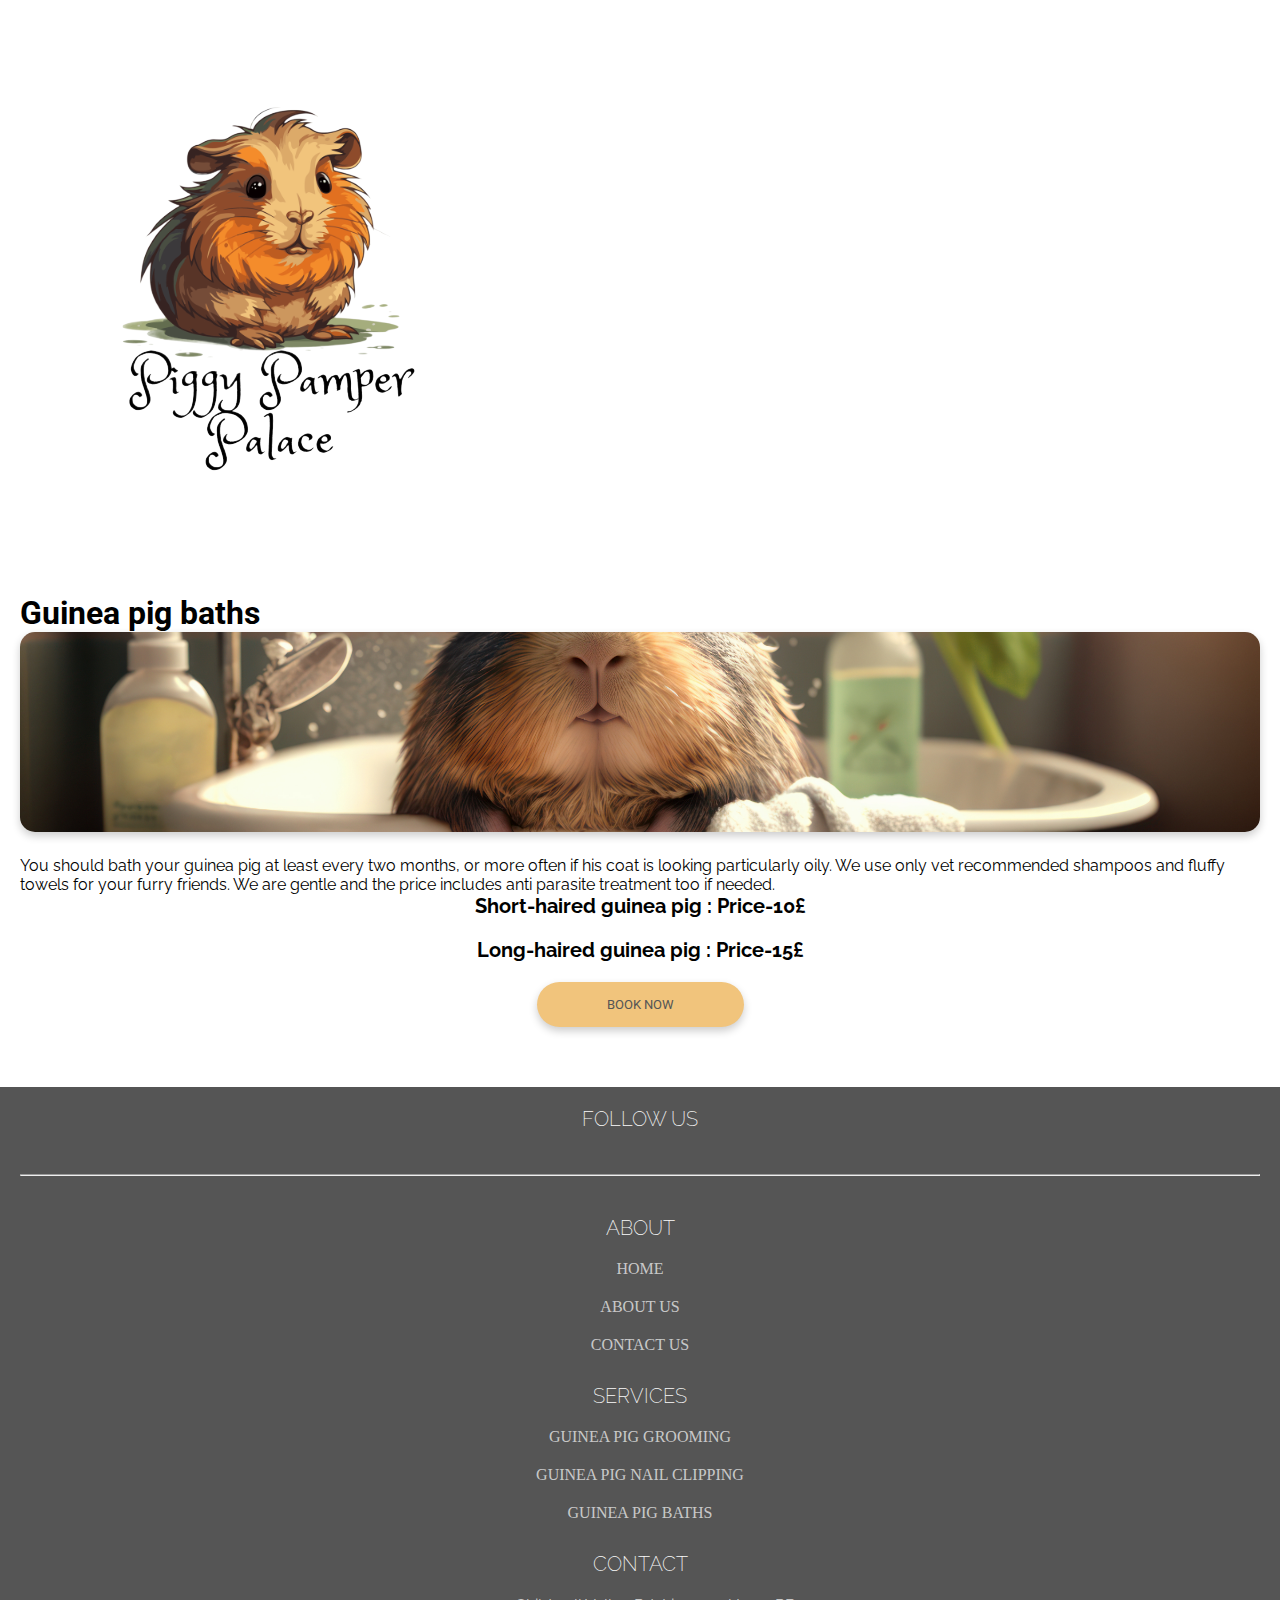
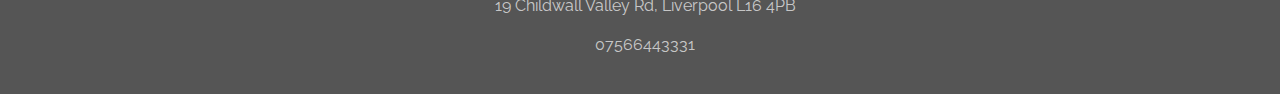
==== baths.html @ 571a10eb "Add: The new html pages" ====
<!DOCTYPE html>
<html lang="en">
  <head>
    <meta charset="UTF-8" />
    <meta name="viewport" content="width=device-width, initial-scale=1.0" />
    <meta http-equiv="X-UA-Compatible" content="ie=edge" />
    <title>Guinea pig grooming</title>
    <!-- Font Awesome Link -->
    <link
      rel="stylesheet"
      href="https://cdnjs.cloudflare.com/ajax/libs/font-awesome/6.4.2/css/all.min.css"
      integrity="sha512-z3gLpd7yknf1YoNbCzqRKc4qyor8gaKU1qmn+CShxbuBusANI9QpRohGBreCFkKxLhei6S9CQXFEbbKuqLg0DA=="
      crossorigin="anonymous"
      referrerpolicy="no-referrer"
    />
    <!-- Logo Link -->
    <link rel="icon" type="image/png" href="assets/Images/logo.png" />
    <!-- CSS Link -->
    <link rel="stylesheet" href="assets/CSS/style.css" />
  </head>
  <body>
    <!-- Header section -->
    <header class="container">
      <div class="header-img">
        <a href="index.html" class="nav-link back-link"
          ><i class="fa-solid fa-arrow-left"></i
        ></a>
        <img src="assets/Images/logo.png" alt="gpig logo" />
      </div>
    </header>

    <section class="container gpig-baths">
      <h1 class="bath-title">Guinea pig baths</h1>
      <img src="assets/Images/gpig-bath2.jpeg" alt="gpig-bath" />
      <p class="bath-subtitle">
        You should bath your guinea pig at least every two months, or more often
        if his coat is looking particularly oily. We use only vet recommended
        shampoos and fluffy towels for your furry friends. We are gentle and the
        price includes anti parasite treatment too if needed.
      </p>
      <h4 class="card-title">Short-haired guinea pig : Price-10£</h4>
      <h4 class="card-title">Long-haired guinea pig : Price-15£</h4>
      <a href="form.html" class="service-link"
        ><button class="btn">Book now</button></a
      >
    </section>
    <!-- Footer section -->
    <footer class="container">
      <div class="social-media">
        <h4 class="footer-text">Follow Us</h4>
        <i class="fa-brands fa-instagram"></i>
        <i class="fa-brands fa-facebook"></i>
      </div>
      <hr class="hr-footer" />
      <div class="footer-links">
        <h4 class="footer-text">About</h4>

        <ul class="about-us">
          <li><a href="index.html">Home</a></li>
          <li><a href="#about-us">About Us</a></li>
          <li><a href="mailto:support@piggypamperpalace.com">Contact Us</a></li>
        </ul>
        <h4 class="footer-text">Services</h4>
        <ul class="services">
          <li><a href="grooming.html">Guinea pig grooming</a></li>
          <li><a href="nail-clipping.html">Guinea pig nail clipping</a></li>
          <li><a href="baths.html">Guinea pig baths</a></li>
        </ul>

        <h4 class="footer-text">Contact</h4>
        <div class="contact-wrapper">
          <i class="fa-solid fa-location-dot"></i>
          <p>19 Childwall Valley Rd, Liverpool L16 4PB</p>
        </div>
        <div class="contact-wrapper">
          <i class="fa-solid fa-phone"></i>
          <p>07566443331</p>
        </div>
      </div>
    </footer>
  </body>
</html>
---- assets/CSS/style.css ----
@import url("https://fonts.googleapis.com/css2?family=Raleway&family=Roboto&display=swap");

* {
  margin: 0;
  padding: 0;
  box-sizing: border-box;
}

/* ....Header section.... */

h1 {
  font-family: "Roboto", sans-serif;
}

h3,
h4,
p {
  font-family: "Raleway", sans-serif;
}

.container {
  padding: 20px;
  width: 100%;
}
header {
  margin-bottom: 30px;
}
.header-wrapper {
  display: flex;
  flex-direction: column;
  align-items: center;
  justify-content: center;
}

.header-wrapper img {
  max-width: 120px;
  margin-bottom: 20px;
}

.nav-menu {
  list-style: none;
}

.nav-menu li a:hover {
  color: #f1c47c;
}

.nav-link {
  text-decoration: none;
  color: #555555;
}

.nav-link:visited {
  color: #555555;
}

ul {
  display: flex;
  gap: 20px;
  text-transform: uppercase;
}

ul li a:visited,
ul li a {
  color: #fafafab6;
}

/* ....About us section .... */

#about-us {
  background-color: #fafafa;
  margin-bottom: 40px;
}
#about-us h1 {
  margin-bottom: 20px;
  font-size: 35px;
  text-align: center;
  font-weight: 400;
  text-transform: uppercase;
  padding-top: 20px;
}

#about-us h3 {
  text-align: center;
  margin-bottom: 40px;
  font-size: 25px;
  font-weight: 200;
}

hr {
  width: 50%;
  margin: 0 auto;
  margin-bottom: 40px;
}

#about-us p {
  text-align: center;
}

/* ....Call us section.... */

#call-us h3 {
  text-align: center;
  font-size: 25px;
  font-weight: 200;
  text-transform: uppercase;
  margin-bottom: 10px;
}

#call-us p {
  text-align: center;
  font-size: 25px;
  letter-spacing: 2px;
  margin-bottom: 30px;
}

#call-us img {
  width: 100%;
  height: 250px;
  border-radius: 15px 15px 0 0;
}

/* ....Our services section .... */

#our-services {
  width: 100%;
  background-color: #fafafa;
}
#our-services h3 {
  text-align: center;
  margin-bottom: 10px;
  font-size: 25px;
  font-weight: 200;
  text-transform: uppercase;
}

#our-services h1 {
  margin-bottom: 40px;
  font-size: 35px;
  text-align: center;
  font-weight: 400;
  text-transform: uppercase;
  padding-top: 20px;
}

.card-wrapper {
  justify-content: center;
  display: flex;
  flex-direction: column;
  margin-bottom: 30px;
  gap: 30px;
}

.card img,
.gpig-baths img,
.gpig-full-package img {
  width: 100%;
  height: 200px;
  border-radius: 15px;
  margin-bottom: 20px;
  object-fit: cover;
  box-shadow: 0 4px 8px 0 rgba(0, 0, 0, 0.2);
}

.card-title {
  text-align: center;
  margin-bottom: 20px;
  font-size: 20px;
}
.card-text {
  margin-bottom: 20px;
  text-align: center;
  font-family: "Raleway", sans-serif;
}
.service-link {
  text-decoration: none;
  display: flex;
  justify-content: center;
}

.btn {
  border-radius: 35px;
  padding: 15px 70px 15px 70px;
  border: 0;
  color: #555555;
  display: flex;
  margin: 0 auto;
  align-items: center;
  cursor: pointer;
  box-shadow: 0 4px 8px 0 rgba(0, 0, 0, 0.2);
  margin-bottom: 40px;
  font-family: "Roboto", sans-serif;
  background-color: #f1c47c;
  transition: background-color 1s;
  text-transform: uppercase;
}

.btn:hover {
  background-color: #ecd0a2;
}

/* ....Footer section.... */

footer {
  background-color: #555555;
}

footer ul {
  padding: 0;
}

footer p {
  margin: 0;
}
.social-media {
  text-align: center;
}

.footer-text {
  margin-bottom: 20px;
  font-size: 20px;
  font-weight: 200;
  text-transform: uppercase;
  color: #fafafa;
}

.social-media i {
  padding: 5px;
  font-size: 20px;
  margin-bottom: 20px;
}

.hr-footer {
  width: 100%;
}

.footer-links {
  text-align: center;
}
.about-us,
.services {
  display: flex;
  flex-direction: column;
  margin-bottom: 30px;
}

.about-us li a,
.services li a {
  text-decoration: none;
  color: #fafafab6;
}

.about-us li,
.services li {
  list-style: none;
}

.icon-link {
  text-decoration: none;
  color: black;
}
.contact-wrapper {
  display: flex;
  align-items: center;
  justify-content: center;
  gap: 10px;
  margin-bottom: 20px;
}

.contact-wrapper p {
  color: #fafafab6;
}
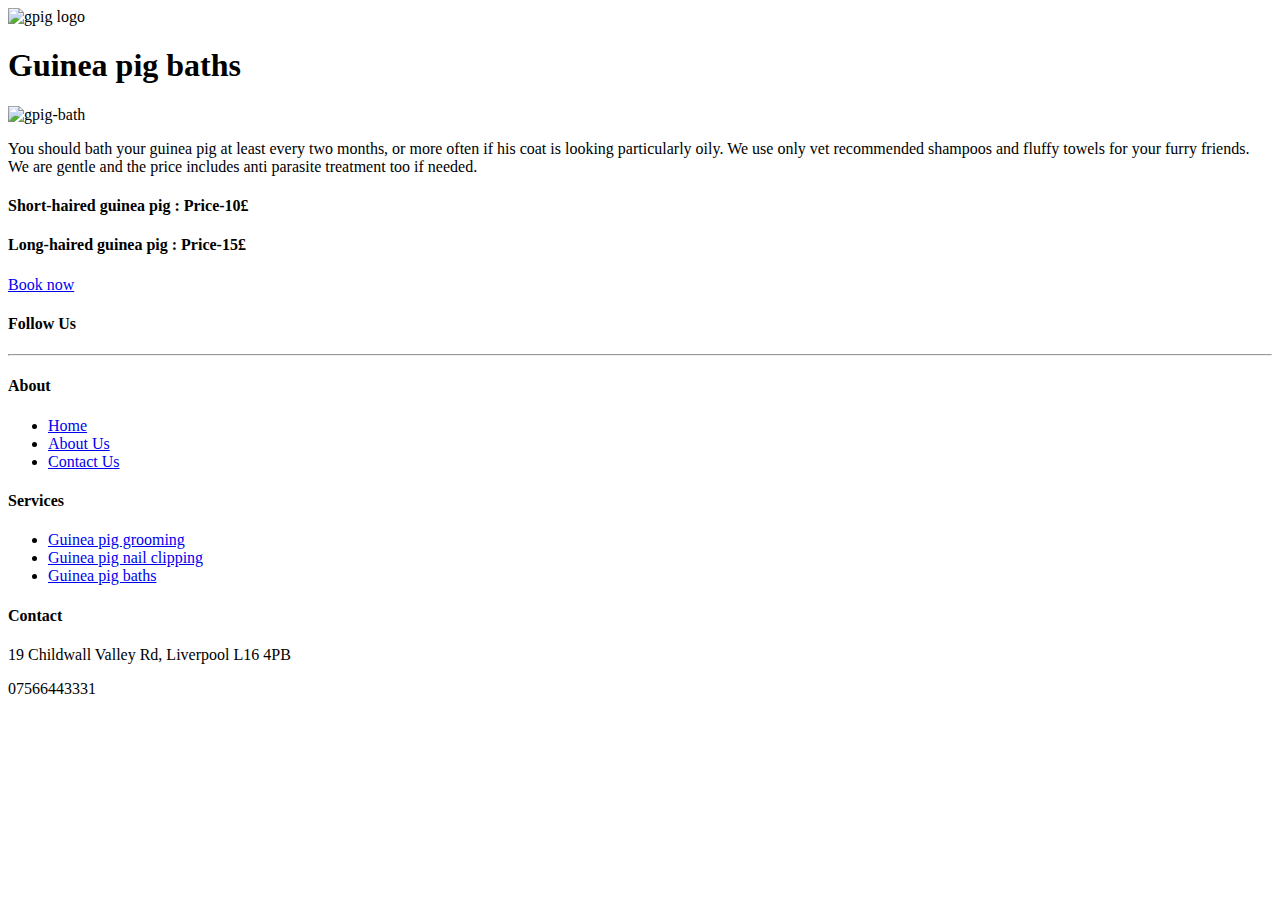
==== commit 1b186e45: "fix: Removed buttons and left a tags on all pages" ====
--- a/baths.html
+++ b/baths.html
@@ -1,82 +1,77 @@
 <!DOCTYPE html>
 <html lang="en">
-  <head>
-    <meta charset="UTF-8" />
-    <meta name="viewport" content="width=device-width, initial-scale=1.0" />
-    <meta http-equiv="X-UA-Compatible" content="ie=edge" />
-    <title>Guinea pig grooming</title>
-    <!-- Font Awesome Link -->
-    <link
-      rel="stylesheet"
-      href="https://cdnjs.cloudflare.com/ajax/libs/font-awesome/6.4.2/css/all.min.css"
-      integrity="sha512-z3gLpd7yknf1YoNbCzqRKc4qyor8gaKU1qmn+CShxbuBusANI9QpRohGBreCFkKxLhei6S9CQXFEbbKuqLg0DA=="
-      crossorigin="anonymous"
-      referrerpolicy="no-referrer"
-    />
-    <!-- Logo Link -->
-    <link rel="icon" type="image/png" href="assets/Images/logo.png" />
-    <!-- CSS Link -->
-    <link rel="stylesheet" href="assets/CSS/style.css" />
-  </head>
-  <body>
-    <!-- Header section -->
-    <header class="container">
-      <div class="header-img">
-        <a href="index.html" class="nav-link back-link"
-          ><i class="fa-solid fa-arrow-left"></i
-        ></a>
-        <img src="assets/Images/logo.png" alt="gpig logo" />
+
+<head>
+  <meta charset="UTF-8">
+  <meta name="viewport" content="width=device-width, initial-scale=1.0">
+  <meta http-equiv="X-UA-Compatible" content="ie=edge">
+  <title>Guinea pig grooming</title>
+  <!-- Font Awesome Link -->
+  <link rel="stylesheet" href="https://cdnjs.cloudflare.com/ajax/libs/font-awesome/6.4.2/css/all.min.css"
+    integrity="sha512-z3gLpd7yknf1YoNbCzqRKc4qyor8gaKU1qmn+CShxbuBusANI9QpRohGBreCFkKxLhei6S9CQXFEbbKuqLg0DA=="
+    crossorigin="anonymous" referrerpolicy="no-referrer">
+  <!-- Logo Link -->
+  <link rel="icon" type="image/png" href="assets/images/logo.png">
+  <!-- CSS Link -->
+  <link rel="stylesheet" href="assets/css/style.css">
+</head>
+
+<body>
+  <!-- Header section -->
+  <header class="container">
+    <div class="header-img">
+      <a href="index.html" class="nav-link back-link"><i class="fa-solid fa-arrow-left"></i></a>
+      <img src="assets/images/logo.png" alt="gpig logo">
+    </div>
+  </header>
+
+  <section class="container gpig-baths">
+    <h1 class="bath-title">Guinea pig baths</h1>
+    <img src="assets/images/gpig-bath2.jpeg" alt="gpig-bath">
+    <p class="bath-subtitle">
+      You should bath your guinea pig at least every two months, or more often
+      if his coat is looking particularly oily. We use only vet recommended
+      shampoos and fluffy towels for your furry friends. We are gentle and the
+      price includes anti parasite treatment too if needed.
+    </p>
+    <h4 class="card-title">Short-haired guinea pig : Price-10£</h4>
+    <h4 class="card-title">Long-haired guinea pig : Price-15£</h4>
+    <a href="form.html" class="service-link btn">Book now</a>
+  </section>
+  <!-- Footer section -->
+  <footer class="container">
+    <div class="social-media">
+      <h4 class="footer-text">Follow Us</h4>
+      <i class="fa-brands fa-instagram"></i>
+      <i class="fa-brands fa-facebook"></i>
+    </div>
+    <hr class="hr-footer">
+    <div class="footer-links">
+      <h4 class="footer-text">About</h4>
+
+      <ul class="about-us">
+        <li><a href="index.html">Home</a></li>
+        <li><a href="#about-us">About Us</a></li>
+        <li><a href="mailto:support@piggypamperpalace.com">Contact Us</a></li>
+      </ul>
+      <h4 class="footer-text">Services</h4>
+      <ul class="services">
+        <li><a href="grooming.html">Guinea pig grooming</a></li>
+        <li><a href="nail-clipping.html">Guinea pig nail clipping</a></li>
+        <li><a href="baths.html">Guinea pig baths</a></li>
+      </ul>
+
+      <h4 class="footer-text">Contact</h4>
+      <div class="contact-wrapper">
+        <i class="fa-solid fa-location-dot"></i>
+        <p>19 Childwall Valley Rd, Liverpool L16 4PB</p>
       </div>
-    </header>
+      <div class="contact-wrapper">
+        <i class="fa-solid fa-phone"></i>
+        <p>07566443331</p>
+      </div>
+    </div>
+  </footer>
+</body>
 
-    <section class="container gpig-baths">
-      <h1 class="bath-title">Guinea pig baths</h1>
-      <img src="assets/Images/gpig-bath2.jpeg" alt="gpig-bath" />
-      <p class="bath-subtitle">
-        You should bath your guinea pig at least every two months, or more often
-        if his coat is looking particularly oily. We use only vet recommended
-        shampoos and fluffy towels for your furry friends. We are gentle and the
-        price includes anti parasite treatment too if needed.
-      </p>
-      <h4 class="card-title">Short-haired guinea pig : Price-10£</h4>
-      <h4 class="card-title">Long-haired guinea pig : Price-15£</h4>
-      <a href="form.html" class="service-link"
-        ><button class="btn">Book now</button></a
-      >
-    </section>
-    <!-- Footer section -->
-    <footer class="container">
-      <div class="social-media">
-        <h4 class="footer-text">Follow Us</h4>
-        <i class="fa-brands fa-instagram"></i>
-        <i class="fa-brands fa-facebook"></i>
-      </div>
-      <hr class="hr-footer" />
-      <div class="footer-links">
-        <h4 class="footer-text">About</h4>
-
-        <ul class="about-us">
-          <li><a href="index.html">Home</a></li>
-          <li><a href="#about-us">About Us</a></li>
-          <li><a href="mailto:support@piggypamperpalace.com">Contact Us</a></li>
-        </ul>
-        <h4 class="footer-text">Services</h4>
-        <ul class="services">
-          <li><a href="grooming.html">Guinea pig grooming</a></li>
-          <li><a href="nail-clipping.html">Guinea pig nail clipping</a></li>
-          <li><a href="baths.html">Guinea pig baths</a></li>
-        </ul>
-
-        <h4 class="footer-text">Contact</h4>
-        <div class="contact-wrapper">
-          <i class="fa-solid fa-location-dot"></i>
-          <p>19 Childwall Valley Rd, Liverpool L16 4PB</p>
-        </div>
-        <div class="contact-wrapper">
-          <i class="fa-solid fa-phone"></i>
-          <p>07566443331</p>
-        </div>
-      </div>
-    </footer>
-  </body>
-</html>
+</html>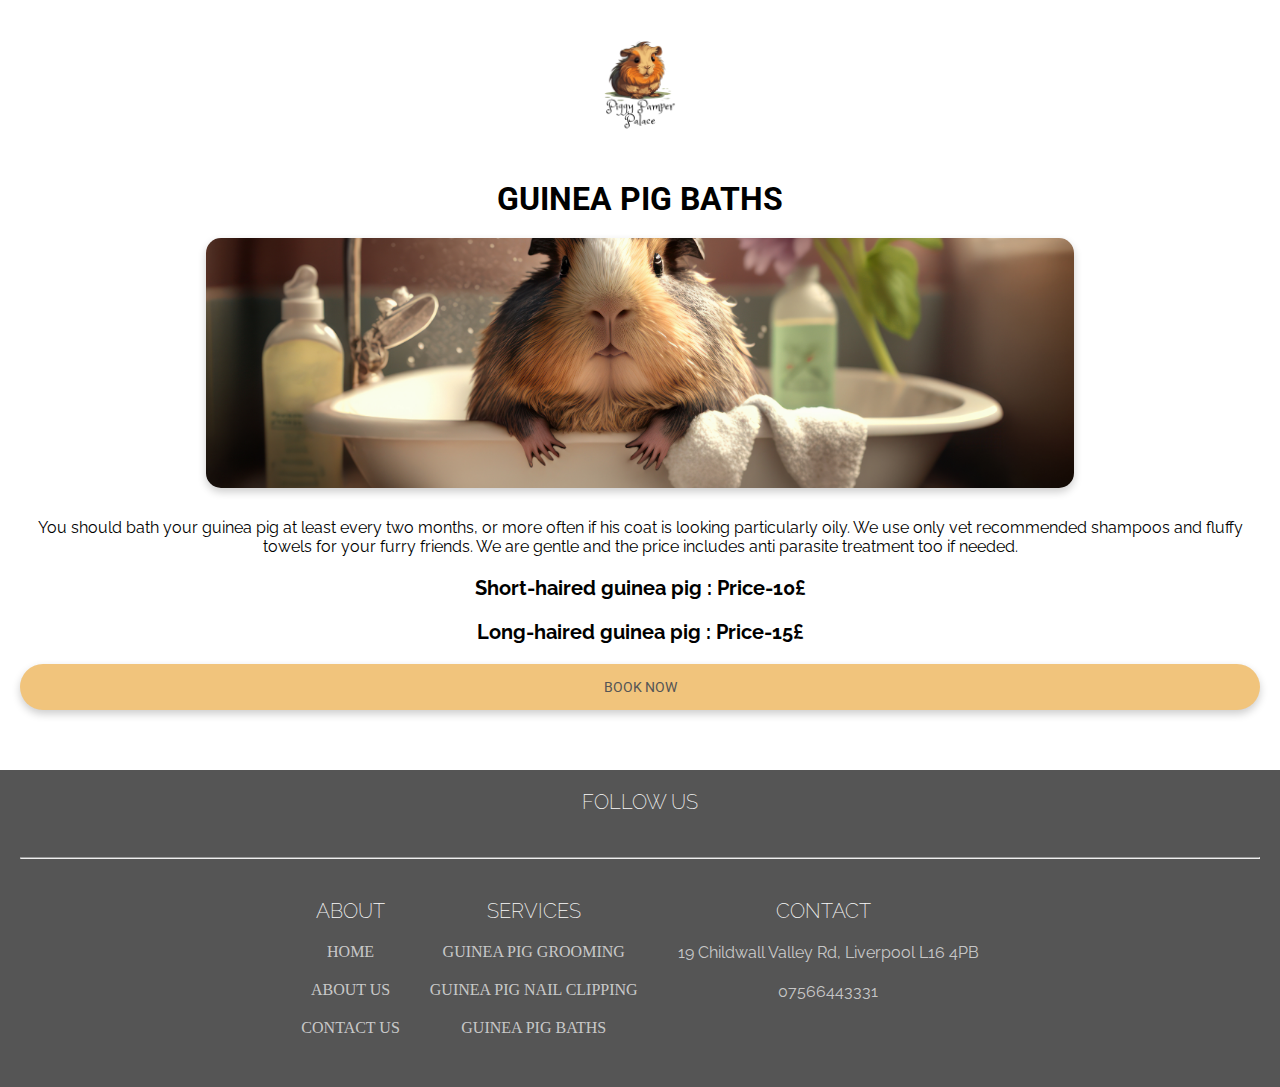
==== commit f978b78b: "fix : Added the ready footer on all other pages" ====
--- a/baths.html
+++ b/baths.html
@@ -42,33 +42,40 @@
   <footer class="container">
     <div class="social-media">
       <h4 class="footer-text">Follow Us</h4>
-      <i class="fa-brands fa-instagram"></i>
-      <i class="fa-brands fa-facebook"></i>
+      <a href="https://www.instagram.com/" target="_blank" class="icon-link"><i class="fa-brands fa-instagram"></i></a>
+      <a href="https://www.facebook.com/" target="_blank" class="icon-link"><i class="fa-brands fa-facebook"></i></a>
     </div>
     <hr class="hr-footer">
     <div class="footer-links">
-      <h4 class="footer-text">About</h4>
+      <div class="footer-links-wrapper">
+        <h4 class="footer-text">About</h4>
 
-      <ul class="about-us">
-        <li><a href="index.html">Home</a></li>
-        <li><a href="#about-us">About Us</a></li>
-        <li><a href="mailto:support@piggypamperpalace.com">Contact Us</a></li>
-      </ul>
-      <h4 class="footer-text">Services</h4>
-      <ul class="services">
-        <li><a href="grooming.html">Guinea pig grooming</a></li>
-        <li><a href="nail-clipping.html">Guinea pig nail clipping</a></li>
-        <li><a href="baths.html">Guinea pig baths</a></li>
-      </ul>
-
-      <h4 class="footer-text">Contact</h4>
-      <div class="contact-wrapper">
-        <i class="fa-solid fa-location-dot"></i>
-        <p>19 Childwall Valley Rd, Liverpool L16 4PB</p>
+        <ul class="about-us">
+          <li><a href="index.html">Home</a></li>
+          <li><a href="#about-us">About Us</a></li>
+          <li>
+            <a href="mailto:support@piggypamperpalace.com">Contact Us</a>
+          </li>
+        </ul>
       </div>
-      <div class="contact-wrapper">
-        <i class="fa-solid fa-phone"></i>
-        <p>07566443331</p>
+      <div class="footer-links-wrapper">
+        <h4 class="footer-text">Services</h4>
+        <ul class="services">
+          <li><a href="grooming.html">Guinea pig grooming</a></li>
+          <li><a href="nail-clipping.html">Guinea pig nail clipping</a></li>
+          <li><a href="baths.html">Guinea pig baths</a></li>
+        </ul>
+      </div>
+      <div class="footer-links-wrapper">
+        <h4 class="footer-text">Contact</h4>
+        <div class="contact-wrapper">
+          <i class="fa-solid fa-location-dot"></i>
+          <p>19 Childwall Valley Rd, Liverpool L16 4PB</p>
+        </div>
+        <div class="contact-wrapper">
+          <i class="fa-solid fa-phone"></i>
+          <p>07566443331</p>
+        </div>
       </div>
     </div>
   </footer>
--- a/assets/css/style.css
+++ b/assets/css/style.css
@@ -0,0 +1,523 @@
+@import url("https://fonts.googleapis.com/css2?family=Raleway&family=Roboto&display=swap");
+
+* {
+  margin: 0;
+  padding: 0;
+  box-sizing: border-box;
+}
+
+/* ....Header section.... */
+
+h1 {
+  font-family: "Roboto", sans-serif;
+}
+
+h3,
+h4,
+p {
+  font-family: "Raleway", sans-serif;
+}
+
+.container {
+  padding: 20px;
+  width: 100%;
+}
+header {
+  margin-bottom: 30px;
+}
+.header-wrapper {
+  display: flex;
+  flex-direction: column;
+  align-items: center;
+  justify-content: center;
+}
+
+.header-wrapper img {
+  max-width: 120px;
+  margin-bottom: 20px;
+}
+
+.nav-menu {
+  list-style: none;
+}
+
+.nav-menu li a:hover {
+  color: #f1c47c;
+}
+
+.nav-link {
+  text-decoration: none;
+  color: #555555;
+}
+
+.nav-link:visited {
+  color: #555555;
+}
+
+ul {
+  display: flex;
+  gap: 20px;
+  text-transform: uppercase;
+}
+
+ul li a:visited,
+ul li a {
+  color: #fafafab6;
+}
+
+/* ....About us section .... */
+
+#about-us {
+  background-color: #fafafa;
+  margin-bottom: 40px;
+}
+#about-us h1 {
+  margin-bottom: 20px;
+  font-size: 35px;
+  text-align: center;
+  font-weight: 400;
+  text-transform: uppercase;
+  padding-top: 20px;
+}
+
+#about-us h3 {
+  text-align: center;
+  margin-bottom: 40px;
+  font-size: 25px;
+  font-weight: 200;
+}
+
+hr {
+  width: 50%;
+  margin: 0 auto;
+  margin-bottom: 40px;
+}
+
+#about-us p {
+  text-align: center;
+}
+
+/* ....Call us section.... */
+
+#call-us h3 {
+  text-align: center;
+  font-size: 25px;
+  font-weight: 200;
+  text-transform: uppercase;
+  margin-bottom: 10px;
+}
+
+#call-us p {
+  text-align: center;
+  font-size: 25px;
+  letter-spacing: 2px;
+  margin-bottom: 30px;
+}
+
+#call-us img {
+  width: 100%;
+  height: 250px;
+  border-radius: 15px 15px 0 0;
+}
+
+/* ....Our services section .... */
+
+#our-services {
+  width: 100%;
+  background-color: #fafafa;
+}
+#our-services h3 {
+  text-align: center;
+  margin-bottom: 10px;
+  font-size: 25px;
+  font-weight: 200;
+  text-transform: uppercase;
+}
+
+#our-services h1 {
+  margin-bottom: 40px;
+  font-size: 35px;
+  text-align: center;
+  font-weight: 400;
+  text-transform: uppercase;
+  padding-top: 20px;
+}
+
+.card-wrapper {
+  justify-content: center;
+  display: flex;
+  flex-direction: column;
+  margin-bottom: 30px;
+  gap: 30px;
+  max-width: 1200px;
+}
+
+.card {
+  width: 100%;
+}
+.card img,
+.gpig-baths img,
+.gpig-full-package img {
+  width: 100%;
+  height: 200px;
+  border-radius: 15px;
+  margin-bottom: 20px;
+  object-fit: cover;
+  box-shadow: 0 4px 8px 0 rgba(0, 0, 0, 0.2);
+}
+
+.card-title {
+  text-align: center;
+  margin-bottom: 20px;
+  font-size: 20px;
+  font-weight: bold;
+}
+.card-text {
+  margin-bottom: 20px;
+  text-align: center;
+  font-family: "Raleway", sans-serif;
+}
+.service-link {
+  text-decoration: none;
+  display: flex;
+  justify-content: center;
+}
+
+.btn,
+.form-btn {
+  border-radius: 35px;
+  padding: 15px 70px 15px 70px;
+  border: 0;
+  color: #555555;
+  margin: 0 auto;
+  text-align: center;
+  cursor: pointer;
+  box-shadow: 0 4px 8px 0 rgba(0, 0, 0, 0.2);
+  margin-bottom: 40px;
+  font-family: "Roboto", sans-serif;
+  background-color: #f1c47c;
+  transition: background-color 1s;
+  text-transform: uppercase;
+  width: 100%;
+  font-size: 14px;
+}
+
+.btn:hover {
+  background-color: #ecd0a2;
+}
+
+/* ....Footer section.... */
+
+footer {
+  background-color: #555555;
+}
+
+footer ul {
+  padding: 0;
+}
+
+footer p {
+  margin: 0;
+}
+.social-media {
+  text-align: center;
+}
+
+.footer-text {
+  margin-bottom: 20px;
+  font-size: 20px;
+  font-weight: 200;
+  text-transform: uppercase;
+  color: #fafafa;
+}
+
+.social-media i {
+  padding: 5px;
+  font-size: 20px;
+  margin-bottom: 20px;
+}
+
+.hr-footer {
+  width: 100%;
+}
+
+.footer-links {
+  text-align: center;
+}
+.about-us,
+.services {
+  display: flex;
+  flex-direction: column;
+  margin-bottom: 30px;
+}
+
+.about-us li a,
+.services li a {
+  text-decoration: none;
+  color: #fafafab6;
+}
+
+.about-us li a:hover,
+.services li a:hover,
+.contact-wrapper p:hover {
+  color: #fafafa69;
+}
+
+.about-us li,
+.services li {
+  list-style: none;
+}
+
+.icon-link {
+  text-decoration: none;
+  color: black;
+}
+.contact-wrapper {
+  display: flex;
+  align-items: center;
+  justify-content: center;
+  gap: 10px;
+  margin-bottom: 20px;
+}
+
+.contact-wrapper p {
+  color: #fafafab6;
+  cursor: pointer;
+}
+
+/* ....Grooming page.... */
+.header-img img {
+  max-width: 120px;
+  margin-bottom: 20px;
+  margin: 0 auto;
+}
+
+.header-img {
+  display: flex;
+}
+
+.gpig-grooming {
+  background-color: #fafafa;
+}
+.back-link i {
+  font-size: 25px;
+}
+
+.grooming-cards {
+  display: flex;
+  flex-direction: column;
+}
+
+.grooming-card img {
+  width: 100%;
+  height: 200px;
+  border-radius: 15px;
+  box-shadow: 0 4px 8px 0 rgba(0, 0, 0, 0.2);
+  margin-bottom: 30px;
+}
+
+.grooming-title,
+.grooming-subtitle,
+.bath-title {
+  text-align: center;
+  margin-bottom: 20px;
+  text-transform: uppercase;
+}
+
+.grooming-subtitle {
+  font-size: 20px;
+  font-weight: 100;
+}
+
+/* ....Form page.... */
+.form-mb-5 {
+  margin-bottom: 20px;
+}
+.form-pt-3 {
+  padding-top: 12px;
+}
+.form-main-wrapper {
+  display: flex;
+  align-items: center;
+  justify-content: center;
+  padding: 48px;
+}
+
+.form-wrapper {
+  margin: 0 auto;
+  max-width: 550px;
+  width: 100%;
+  background: white;
+}
+.form-label {
+  display: block;
+  font-weight: 500;
+  font-size: 16px;
+  color: #07074d;
+  margin-bottom: 12px;
+  font-family: "Roboto", sans-serif;
+}
+.form-label-2 {
+  margin-bottom: 20px;
+}
+
+.form-input {
+  width: 100%;
+  padding: 12px 24px;
+  border-radius: 6px;
+  border: 1px solid #e0e0e0;
+  background: white;
+  font-weight: 500;
+  font-size: 16px;
+  color: #6b7280;
+  outline: none;
+  resize: none;
+  font-family: "Raleway", sans-serif;
+}
+.form-input:focus {
+  border-color: #555555;
+  box-shadow: 0px 3px 8px rgba(0, 0, 0, 0.05);
+}
+
+.form-btn:hover {
+  box-shadow: 0px 3px 8px rgba(0, 0, 0, 0.05);
+  background-color: #ecd0a2;
+}
+
+.form--mx-3 {
+  margin-left: -12px;
+  margin-right: -12px;
+}
+.form-px-3 {
+  padding-left: 12px;
+  padding-right: 12px;
+}
+.flex {
+  display: flex;
+}
+.flex-wrap {
+  flex-wrap: wrap;
+}
+.w-full {
+  width: 100%;
+}
+
+/* ....Nail clipping page.... */
+
+.gpig-nail-clipping-title {
+  text-align: center;
+  text-transform: uppercase;
+  margin-bottom: 30px;
+  font-weight: bold;
+}
+.gpig-nail-clipping-subtitle {
+  text-align: center;
+}
+
+#carouselExampleCaptions {
+  margin-bottom: 30px;
+}
+
+.carousel-item img {
+  border-radius: 15px;
+}
+
+#service-select {
+  width: 100%;
+  padding: 12px 24px;
+  border-radius: 6px;
+  border: 1px solid #e0e0e0;
+  background: white;
+  font-weight: 500;
+  font-size: 16px;
+  color: #6b7280;
+  outline: none;
+  resize: none;
+}
+
+/* ....Bath page.... */
+
+.bath-subtitle {
+  text-align: center;
+  margin-bottom: 20px;
+}
+
+/* ....Media Queries.... */
+
+@media screen and (min-width: 572px) {
+  .nav-link {
+    font-size: 20px;
+  }
+
+  #about-us p {
+    font-size: 25px;
+  }
+  .card-wrapper {
+    flex-direction: row;
+  }
+
+  .card img {
+    height: 200px;
+  }
+  .first-pair,
+  .second-pair {
+    width: 100%;
+  }
+
+  .card {
+    height: 450px;
+    margin-bottom: 30px;
+  }
+
+  #call-us img,
+  .grooming-card img,
+  .gpig-baths img {
+    width: 70%;
+    height: 250px;
+    border-radius: 15px;
+    display: block;
+    margin-left: auto;
+    margin-right: auto;
+    margin-bottom: 30px;
+  }
+}
+
+@media screen and (min-width: 768px) {
+  .about-us-wrapper,
+  .call-us-wrapper,
+  .our-services-wrapper,
+  .social-media {
+    max-width: 1200px;
+    margin: 0 auto;
+  }
+
+  header {
+    width: 100%;
+    margin-bottom: 0;
+  }
+
+  .card img {
+    height: 250px;
+    width: 100%;
+    object-fit: cover;
+  }
+  #call-us img {
+    width: 60%;
+    height: 300px;
+  }
+
+  .header-wrapper {
+    max-width: 1200px;
+    margin: 0 auto;
+    display: flex;
+    flex-direction: row;
+    justify-content: space-between;
+  }
+
+  .footer-links {
+    display: flex;
+    flex-direction: row;
+    justify-content: center;
+    gap: 30px;
+  }
+}
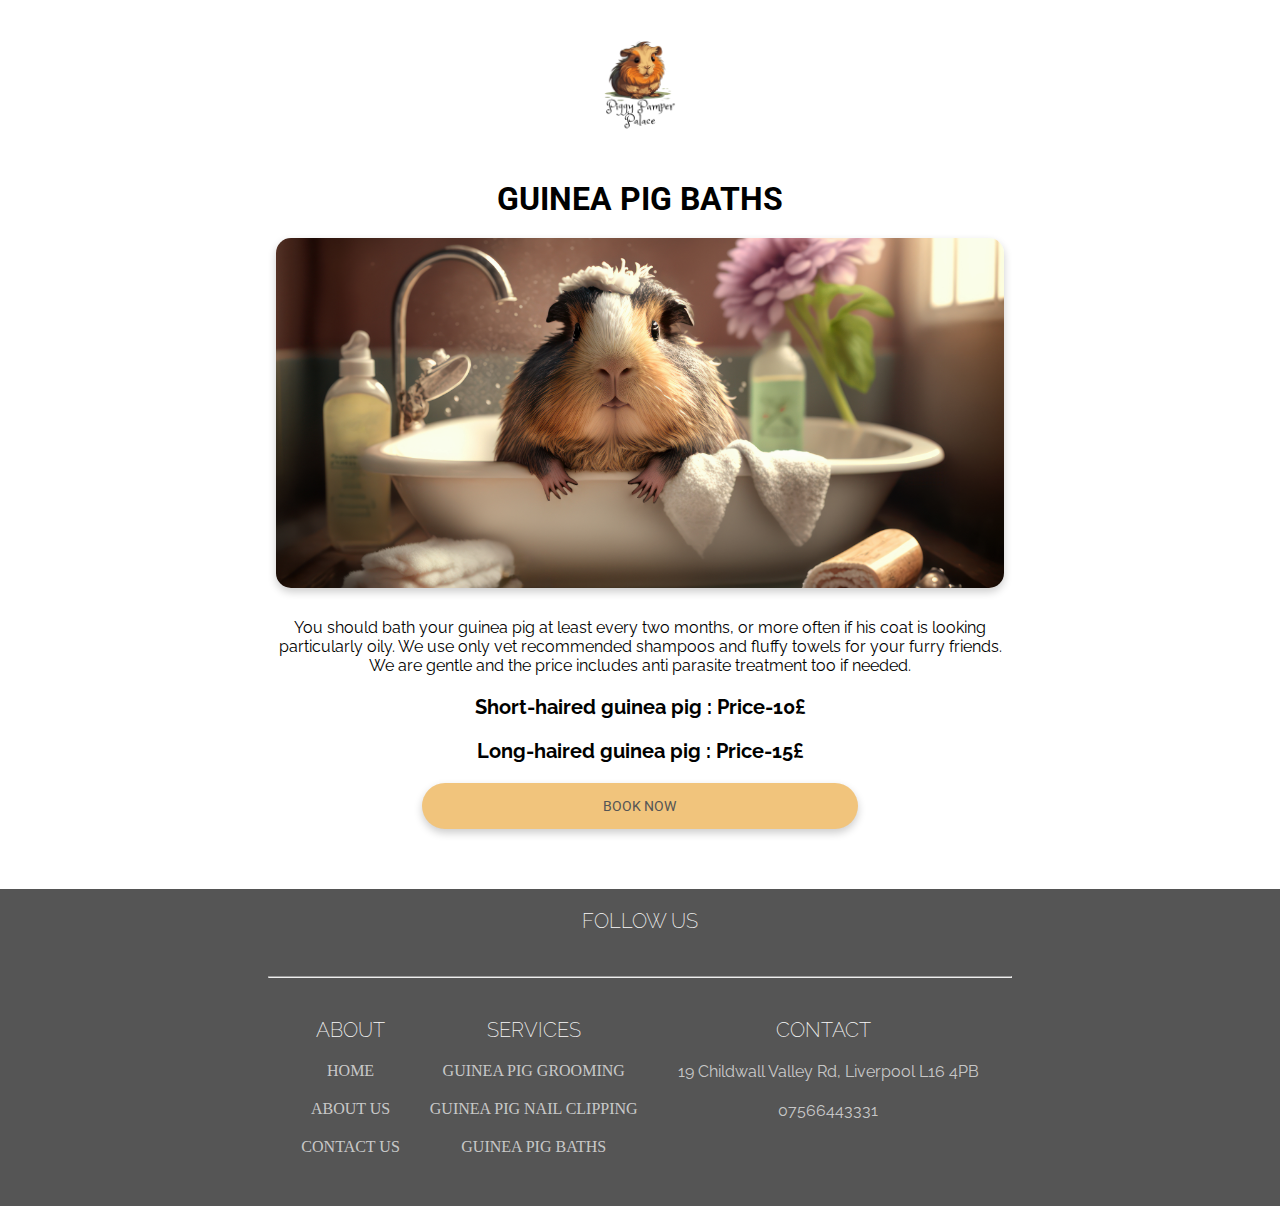
==== commit 77cfb56e: "Feat: Video added to index.html and styled it" ====
--- a/baths.html
+++ b/baths.html
@@ -37,6 +37,7 @@
     <h4 class="card-title">Short-haired guinea pig : Price-10£</h4>
     <h4 class="card-title">Long-haired guinea pig : Price-15£</h4>
     <a href="form.html" class="service-link btn">Book now</a>
+
   </section>
   <!-- Footer section -->
   <footer class="container">
--- a/assets/css/style.css
+++ b/assets/css/style.css
@@ -6,6 +6,10 @@
   box-sizing: border-box;
 }
 
+html {
+  scroll-behavior: smooth;
+}
+
 /* ....Header section.... */
 
 h1 {
@@ -18,7 +22,8 @@
   font-family: "Raleway", sans-serif;
 }
 
-.container {
+.container,
+.nail-clipping-container {
   padding: 20px;
   width: 100%;
 }
@@ -42,7 +47,7 @@
 }
 
 .nav-menu li a:hover {
-  color: #f1c47c;
+  color: #e17020;
 }
 
 .nav-link {
@@ -95,6 +100,7 @@
 
 #about-us p {
   text-align: center;
+  margin-bottom: 30px;
 }
 
 /* ....Call us section.... */
@@ -118,6 +124,16 @@
   width: 100%;
   height: 250px;
   border-radius: 15px 15px 0 0;
+}
+
+.video {
+  display: block;
+  margin: 0 auto;
+  border-radius: 15px;
+  background: #e3b370;
+  max-width: 100%;
+  height: auto;
+  border-radius: 15px;
 }
 
 /* ....Our services section .... */
@@ -143,27 +159,42 @@
   padding-top: 20px;
 }
 
-.card-wrapper {
+.cards,
+.content-404 {
   justify-content: center;
   display: flex;
+  margin-bottom: 30px;
+  max-width: 1200px;
   flex-direction: column;
-  margin-bottom: 30px;
-  gap: 30px;
-  max-width: 1200px;
+  gap: 20px;
 }
 
 .card {
   width: 100%;
-}
-.card img,
+  transition: 0.3s;
+  display: flex;
+  flex-direction: column;
+  justify-content: space-between;
+}
+
+.card-img img,
 .gpig-baths img,
 .gpig-full-package img {
-  width: 100%;
-  height: 200px;
+  height: 180px;
+  object-fit: cover;
   border-radius: 15px;
-  margin-bottom: 20px;
-  object-fit: cover;
+  width: 100%;
+  margin-bottom: 20px;
   box-shadow: 0 4px 8px 0 rgba(0, 0, 0, 0.2);
+}
+.card:hover {
+  transform: scale(1.05);
+}
+
+.card-body {
+  display: flex;
+  flex-direction: column;
+  gap: 6px;
 }
 
 .card-title {
@@ -186,10 +217,11 @@
 .btn,
 .form-btn {
   border-radius: 35px;
-  padding: 15px 70px 15px 70px;
+  padding: 15px;
   border: 0;
   color: #555555;
   margin: 0 auto;
+  display: block;
   text-align: center;
   cursor: pointer;
   box-shadow: 0 4px 8px 0 rgba(0, 0, 0, 0.2);
@@ -198,12 +230,14 @@
   background-color: #f1c47c;
   transition: background-color 1s;
   text-transform: uppercase;
-  width: 100%;
   font-size: 14px;
-}
-
-.btn:hover {
+  width: 100%;
+}
+
+.btn:hover,
+.form-btn:hover {
   background-color: #ecd0a2;
+  box-shadow: 0px 3px 8px rgba(0, 0, 0, 0.05);
 }
 
 /* ....Footer section.... */
@@ -239,6 +273,7 @@
 
 .hr-footer {
   width: 100%;
+  color: #fafafa !important;
 }
 
 .footer-links {
@@ -306,6 +341,7 @@
 .grooming-cards {
   display: flex;
   flex-direction: column;
+  max-width: 1200px;
 }
 
 .grooming-card img {
@@ -347,7 +383,7 @@
   margin: 0 auto;
   max-width: 550px;
   width: 100%;
-  background: white;
+  background: #ffffff;
 }
 .form-label {
   display: block;
@@ -366,7 +402,7 @@
   padding: 12px 24px;
   border-radius: 6px;
   border: 1px solid #e0e0e0;
-  background: white;
+  background: #ffffff;
   font-weight: 500;
   font-size: 16px;
   color: #6b7280;
@@ -379,11 +415,6 @@
   box-shadow: 0px 3px 8px rgba(0, 0, 0, 0.05);
 }
 
-.form-btn:hover {
-  box-shadow: 0px 3px 8px rgba(0, 0, 0, 0.05);
-  background-color: #ecd0a2;
-}
-
 .form--mx-3 {
   margin-left: -12px;
   margin-right: -12px;
@@ -427,7 +458,7 @@
   padding: 12px 24px;
   border-radius: 6px;
   border: 1px solid #e0e0e0;
-  background: white;
+  background: #ffffff;
   font-weight: 500;
   font-size: 16px;
   color: #6b7280;
@@ -435,9 +466,47 @@
   resize: none;
 }
 
+.nail-clip-text {
+  padding-top: 20px !important;
+}
+
 /* ....Bath page.... */
 
 .bath-subtitle {
+  text-align: center;
+  margin-bottom: 20px;
+}
+
+/* .... Confirmation page.... */
+
+.form-confirmation-wrapper {
+  margin: 0 auto;
+  max-width: 550px;
+  width: 100%;
+  background: #ffffff;
+  padding: 15px;
+  height: 100vh;
+}
+
+.form-confirmation-text {
+  text-align: center;
+  margin-bottom: 20px;
+  text-transform: uppercase;
+  font-weight: bold;
+  font-family: "Roboto", sans-serif;
+  font-size: 25px;
+}
+
+/* .... 404 page .... */
+
+.content-404 img {
+  width: 100%;
+  height: 350px;
+  border-radius: 15px;
+  margin-bottom: 20px;
+  box-shadow: 0 4px 8px 0 rgba(0, 0, 0, 0.2);
+}
+.content-404-text {
   text-align: center;
   margin-bottom: 20px;
 }
@@ -452,33 +521,71 @@
   #about-us p {
     font-size: 25px;
   }
-  .card-wrapper {
+
+  .cards {
+    display: flex;
     flex-direction: row;
-  }
-
-  .card img {
+    padding: 0 20px 0 20px;
+    flex-wrap: wrap;
+    justify-content: center;
+  }
+
+  .card-img img {
+    width: 100%;
     height: 200px;
   }
-  .first-pair,
-  .second-pair {
-    width: 100%;
-  }
-
   .card {
-    height: 450px;
-    margin-bottom: 30px;
-  }
-
+    width: 45%;
+  }
+
+  .content-404 {
+    margin: 0 auto;
+  }
   #call-us img,
   .grooming-card img,
-  .gpig-baths img {
-    width: 70%;
+  .gpig-baths img,
+  .gpig-full-package img,
+  .content-404 img {
     height: 250px;
     border-radius: 15px;
     display: block;
     margin-left: auto;
     margin-right: auto;
     margin-bottom: 30px;
+  }
+
+  #call-us img {
+    width: 70%;
+  }
+
+  .content-404 img {
+    width: 70%;
+    height: 350px;
+    border-radius: 15px;
+    display: block;
+    margin-left: auto;
+    margin-right: auto;
+    margin-bottom: 30px;
+  }
+
+  .grooming-cards {
+    margin: 0 auto;
+  }
+  .grooming-card,
+  .gpig-baths,
+  .gpig-full-package,
+  .gpig-nail-clipping {
+    padding: 20px;
+    width: 60%;
+    margin: 0 auto;
+  }
+
+  .form-btn {
+    width: 60%;
+  }
+
+  .hr-footer {
+    width: 60%;
   }
 }
 
@@ -496,14 +603,35 @@
     margin-bottom: 0;
   }
 
+  .video {
+    width: 50%;
+    max-width: none;
+  }
+  .card {
+    width: 40%;
+    overflow: hidden;
+    height: auto;
+  }
+
   .card img {
     height: 250px;
+  }
+
+  .grooming-card img,
+  .gpig-baths img,
+  .gpig-full-package img {
     width: 100%;
-    object-fit: cover;
-  }
+    height: 350px;
+  }
+
   #call-us img {
     width: 60%;
-    height: 300px;
+    height: 450px;
+  }
+
+  .content-404 img {
+    width: 50%;
+    height: 450px;
   }
 
   .header-wrapper {
@@ -520,4 +648,12 @@
     justify-content: center;
     gap: 30px;
   }
-}
+
+  .form-btn,
+  .btn {
+    width: 60%;
+    display: flex;
+    justify-content: center;
+    align-items: center;
+  }
+}
